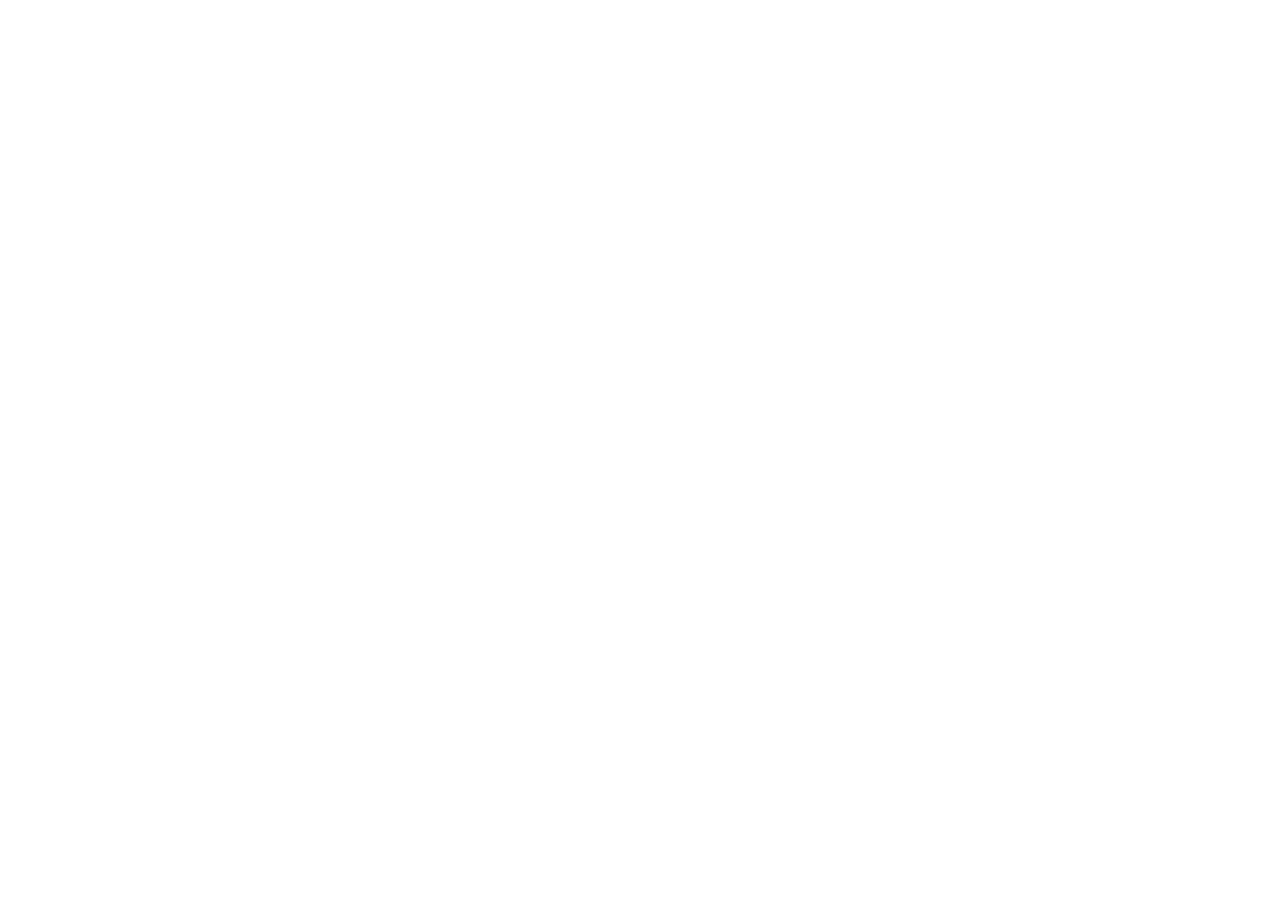
==== index.html @ 81bd6c5b "stuff in the files now waow" ====
<html lang="en">
  <head>
    <meta charset="UTF-8" />
    <link rel="stylesheet" href="style.css" />
    <meta name="viewport" content="width=device-width, initial-scale=1.0" />
    <title></title>
  </head>
  <body>
  </body>
</html>
---- style.css ----
body,
* {
  font-size: 14px;
  padding: 0;
  margin: 0;
  box-sizing: border-box;
}
h1 {
  font-family: "SinaNovaW01-Regular";
  font-size: 22px;
}
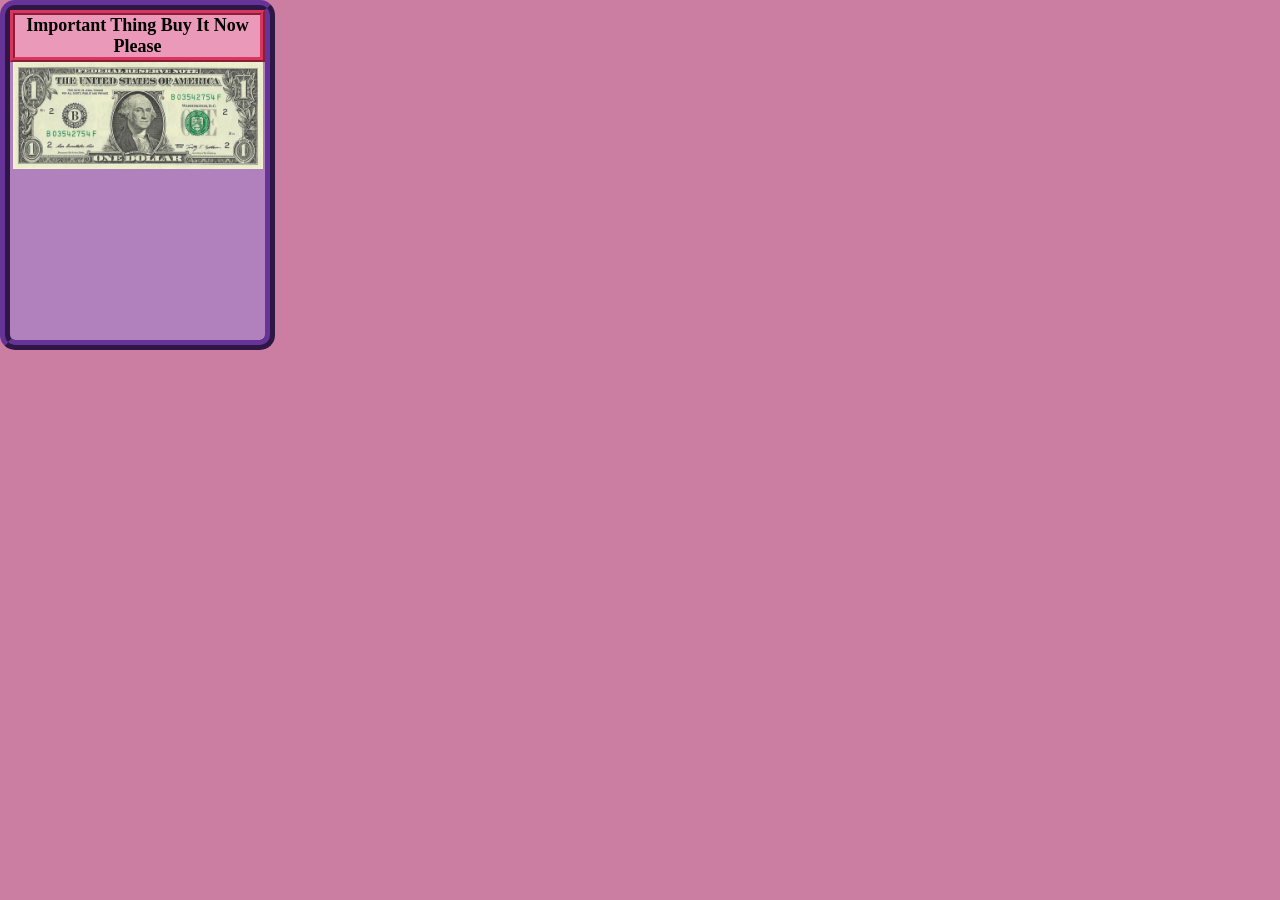
==== commit 3e1ad214: "hwo do you make an img fit in another object and not the whole page :(" ====
--- a/index.html
+++ b/index.html
@@ -6,5 +6,9 @@
     <title></title>
   </head>
   <body>
+    <div class="card">
+      <h3>Important Thing Buy It Now Please</h3>
+      <img src="mone.jpg" alt="" width="250">
+    </div>
   </body>
 </html>
--- a/style.css
+++ b/style.css
@@ -4,8 +4,34 @@
   padding: 0;
   margin: 0;
   box-sizing: border-box;
+  background-color: rgb(204, 125, 162);
 }
 h1 {
   font-family: "SinaNovaW01-Regular";
   font-size: 22px;
 }
+h3 {
+  font-family: 'SinaNovaW01-Regular';
+  border: 5px ridge rgb(218, 53, 94);
+  font-size: 18px;
+  text-align: center;
+  background-color: rgb(235, 153, 185);
+}
+p {
+  font-family: 'SinaNovaW01-Regular', Arial;
+  font-size: 14px;
+  background-color: rgb(177, 129, 189);
+}
+.card {
+border: 10px ridge rgb(102, 51, 153);
+border-radius: 15px;
+background-color: rgb(177, 129, 189);
+justify-self: center;
+text-align: center;
+width: 275px;
+height: 350px;
+margin-bottom: 75px;
+}
+img {
+  object-fit: contain;
+}
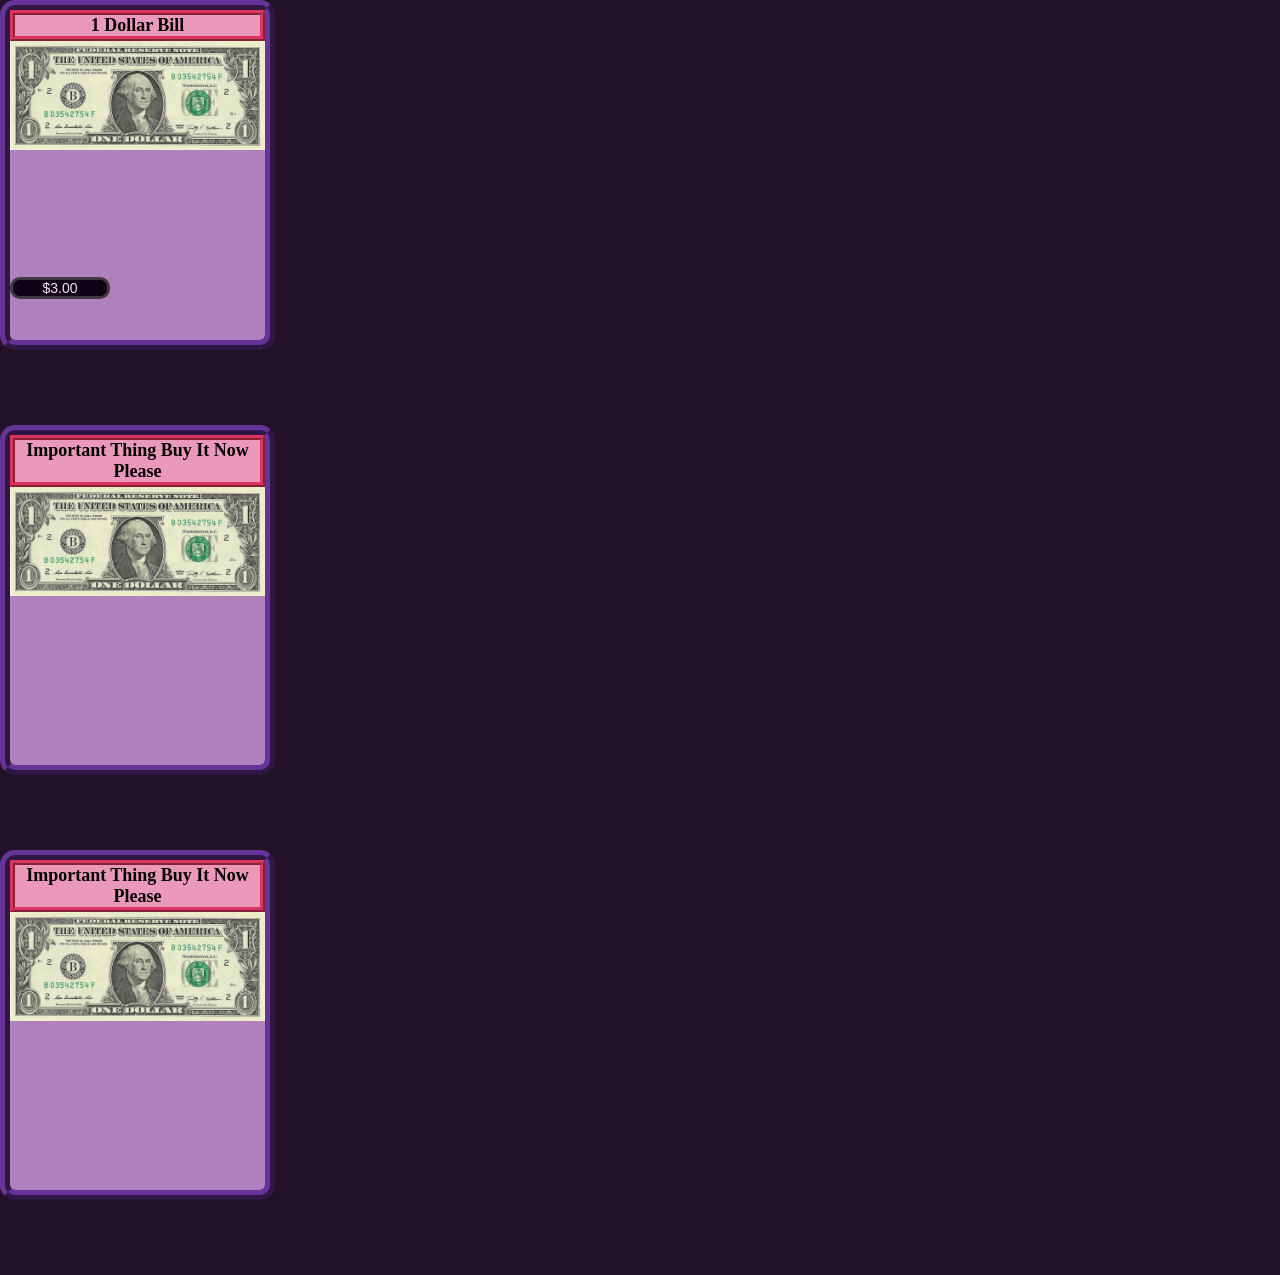
==== commit dd0e02fa: "aaa" ====
--- a/index.html
+++ b/index.html
@@ -6,9 +6,21 @@
     <title></title>
   </head>
   <body>
-    <div class="card">
-      <h3>Important Thing Buy It Now Please</h3>
-      <img src="mone.jpg" alt="" width="250">
+    <div class="container">
+      <div class="card">
+        <h3>1 Dollar Bill</h3>
+        <img class="card-img" src="mone.jpg" alt="" />
+        <div class="card-price">$3.00</div>
+      </div>
+      <div class="card">
+        <h3>Important Thing Buy It Now Please</h3>
+        <img class="card-img" src="mone.jpg" alt="" />
+        <p></p>
+      </div>
+      <div class="card">
+        <h3>Important Thing Buy It Now Please</h3>
+        <img class="card-img" src="mone.jpg" alt="" />
+      </div>
     </div>
   </body>
 </html>
--- a/style.css
+++ b/style.css
@@ -4,7 +4,7 @@
   padding: 0;
   margin: 0;
   box-sizing: border-box;
-  background-color: rgb(204, 125, 162);
+  background-color: rgb(34, 18, 39);
 }
 h1 {
   font-family: "SinaNovaW01-Regular";
@@ -26,12 +26,30 @@
 border: 10px ridge rgb(102, 51, 153);
 border-radius: 15px;
 background-color: rgb(177, 129, 189);
-justify-self: center;
 text-align: center;
 width: 275px;
 height: 350px;
 margin-bottom: 75px;
 }
-img {
-  object-fit: contain;
+.card-price{
+  justify-self: center;
+  font-family: 'SinaNovaW01-Regular', Arial;
+  font-size: 14px;
+  background-color: rgb(15, 1, 19);
+  color: rgb(253, 226, 255);
+  width: 100px;
+  border: solid rgb(65, 56, 68);
+  border-radius: 10px;
+  margin-top: 50%;
+}
+.container{
+  display: flex;
+  flex-direction: column;
+  flex-wrap: wrap;
+  justify-content: space-around;
+}
+.card-img {
+  max-width: 100%;
+  max-height: 100%;
+  object-fit: cover;
 }
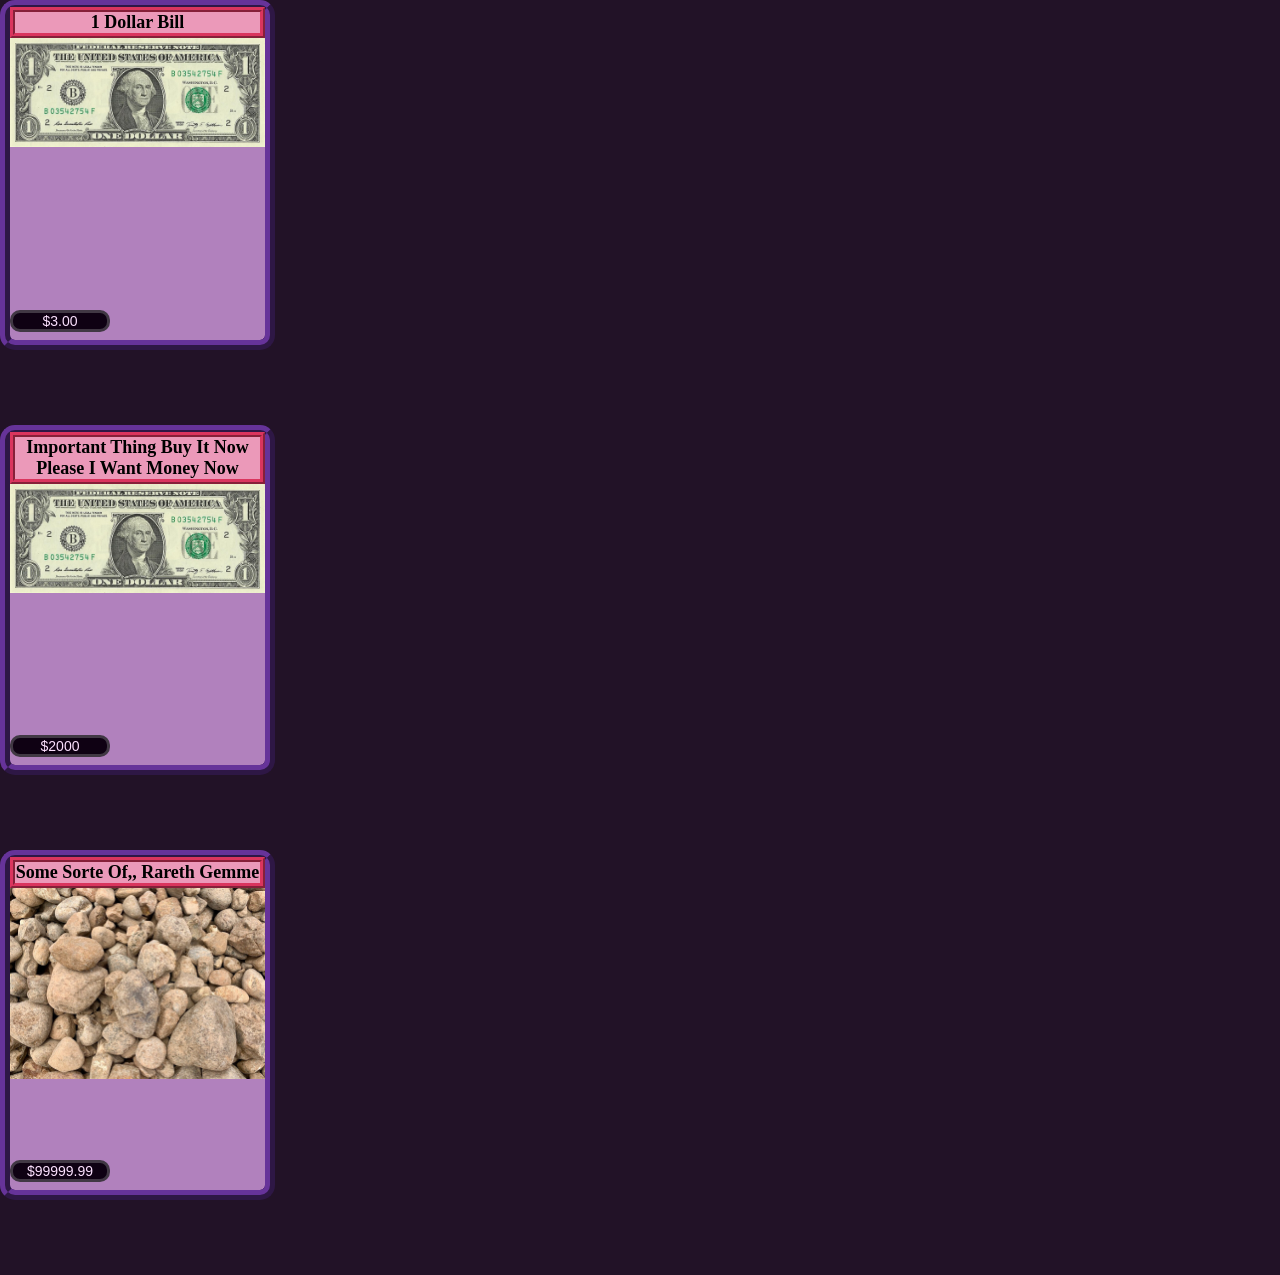
==== commit 7a858467: "yay i put the price on the bottom im so sigma" ====
--- a/index.html
+++ b/index.html
@@ -8,18 +8,26 @@
   <body>
     <div class="container">
       <div class="card">
+        <a href="url">
+        <div class="card-price">$3.00</div>
+        </a>
         <h3>1 Dollar Bill</h3>
         <img class="card-img" src="mone.jpg" alt="" />
-        <div class="card-price">$3.00</div>
       </div>
       <div class="card">
-        <h3>Important Thing Buy It Now Please</h3>
+        <a href="url">
+        <div class="card-price">$2000</div>
+        </a>
+        <h3>Important Thing Buy It Now Please I Want Money Now</h3>
         <img class="card-img" src="mone.jpg" alt="" />
         <p></p>
       </div>
       <div class="card">
-        <h3>Important Thing Buy It Now Please</h3>
-        <img class="card-img" src="mone.jpg" alt="" />
+        <a href="url">
+        <div class="card-price">$99999.99</div>
+        </a>
+        <h3>Some Sorte Of,, Rareth Gemme</h3>
+        <img class="card-img" src="rcokandroller.jpeg" alt="" />
       </div>
     </div>
   </body>
--- a/style.css
+++ b/style.css
@@ -16,6 +16,8 @@
   font-size: 18px;
   text-align: center;
   background-color: rgb(235, 153, 185);
+  position: relative;
+  bottom: 25px
 }
 p {
   font-family: 'SinaNovaW01-Regular', Arial;
@@ -40,7 +42,11 @@
   width: 100px;
   border: solid rgb(65, 56, 68);
   border-radius: 10px;
-  margin-top: 50%;
+  position: relative;
+  top: 300px;
+}
+a{
+  text-decoration: none;
 }
 .container{
   display: flex;
@@ -52,4 +58,6 @@
   max-width: 100%;
   max-height: 100%;
   object-fit: cover;
+  position: relative;
+  bottom: 25px
 }
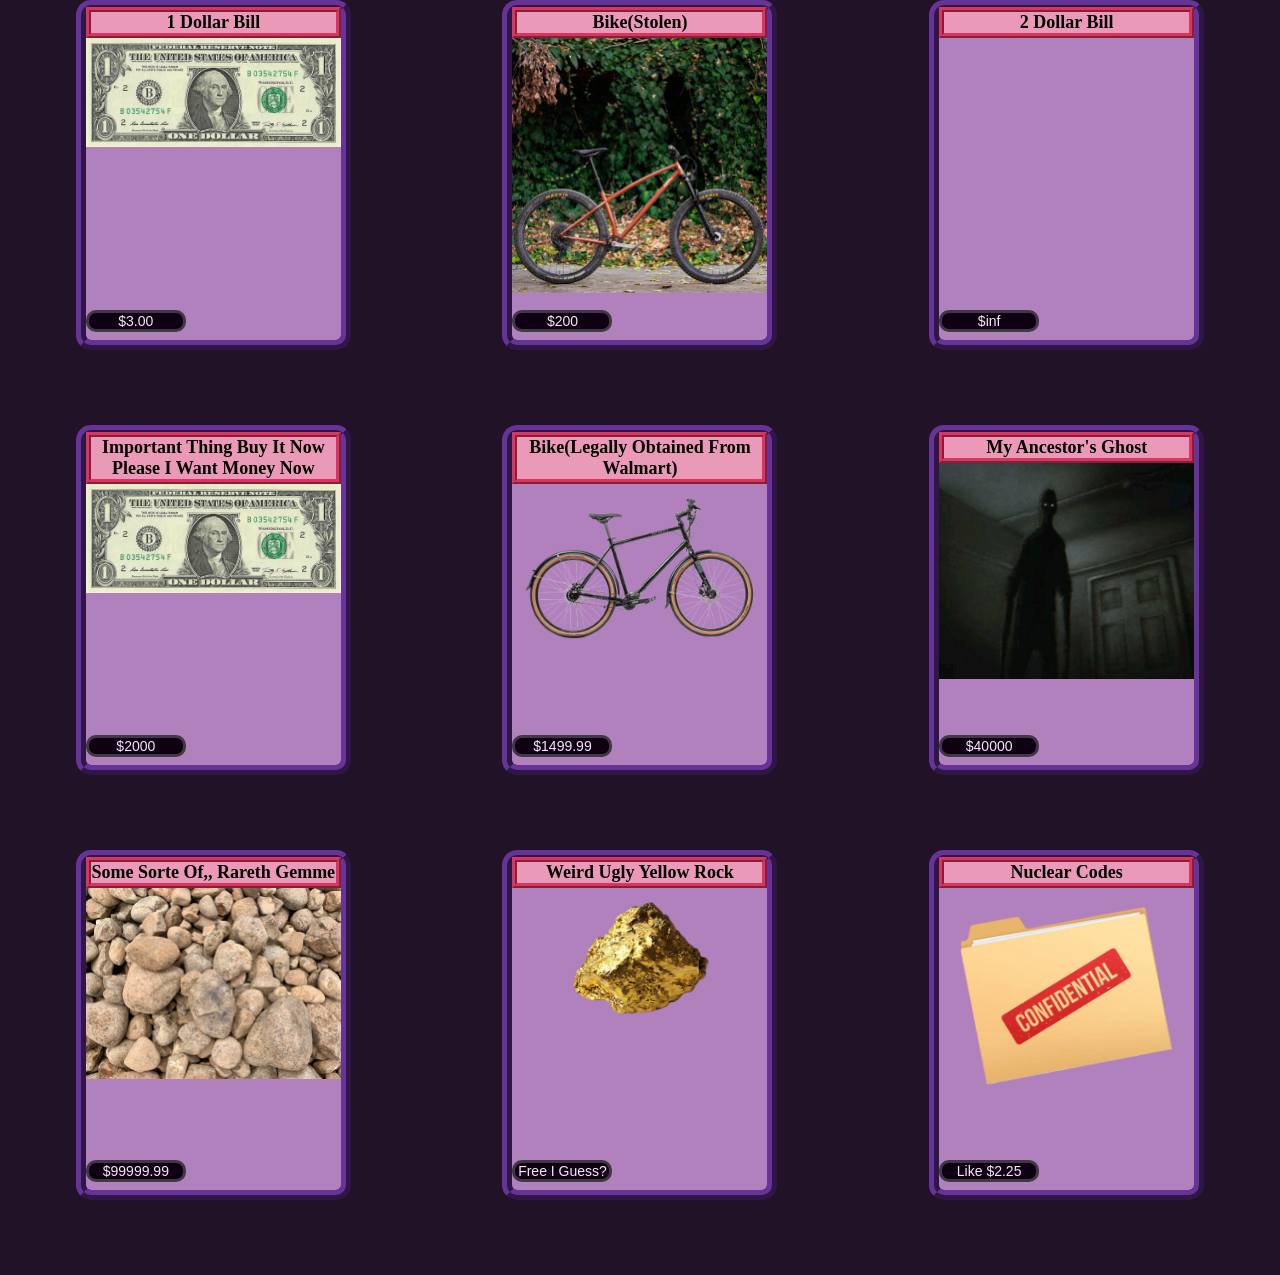
==== commit 1dc8201d: "so many images" ====
--- a/index.html
+++ b/index.html
@@ -6,6 +6,7 @@
     <title></title>
   </head>
   <body>
+    <div class="containertainer">
     <div class="container">
       <div class="card">
         <a href="url">
@@ -30,5 +31,54 @@
         <img class="card-img" src="rcokandroller.jpeg" alt="" />
       </div>
     </div>
+    <div class="container">
+      <div class="card">
+        <a href="url">
+        <div class="card-price">$200</div>
+        </a>
+        <h3>Bike(Stolen)</h3>
+        <img class="card-img" src="bike.webp" alt="" />
+      </div>
+      <div class="card">
+        <a href="url">
+        <div class="card-price">$1499.99</div>
+        </a>
+        <h3>Bike(Legally Obtained From Walmart)</h3>
+        <img class="card-img" src="bikelegal.png" alt="" />
+        <p></p>
+      </div>
+      <div class="card">
+        <a href="url">
+        <div class="card-price">Free I Guess?</div>
+        </a>
+        <h3>Weird Ugly Yellow Rock</h3>
+        <img class="card-img" src="yuck.png" alt="" />
+      </div>
+    </div>
+    <div class="container">
+      <div class="card">
+        <a href="url">
+        <div class="card-price">$inf</div>
+        </a>
+        <h3>2 Dollar Bill</h3>
+        <img class="card-img" src="lifesavings.jpg" alt="" />
+      </div>
+      <div class="card">
+        <a href="url">
+        <div class="card-price">$40000</div>
+        </a>
+        <h3>My Ancestor's Ghost</h3>
+        <img class="card-img" src="ghtsott sgost.jpg" alt="" />
+        <p></p>
+      </div>
+      <div class="card">
+        <a href="url">
+        <div class="card-price">Like $2.25</div>
+        </a>
+        <h3>Nuclear Codes</h3>
+        <img class="card-img" src="file.png" alt="" />
+      </div>
+    </div>
+    </div>
   </body>
 </html>
--- a/style.css
+++ b/style.css
@@ -54,7 +54,14 @@
   flex-wrap: wrap;
   justify-content: space-around;
 }
+.containertainer{
+  display: flex;
+  flex-direction: row;
+  flex-wrap: wrap;
+  justify-content: space-around;
+}
 .card-img {
+  background-color: rgb(177, 129, 189);
   max-width: 100%;
   max-height: 100%;
   object-fit: cover;
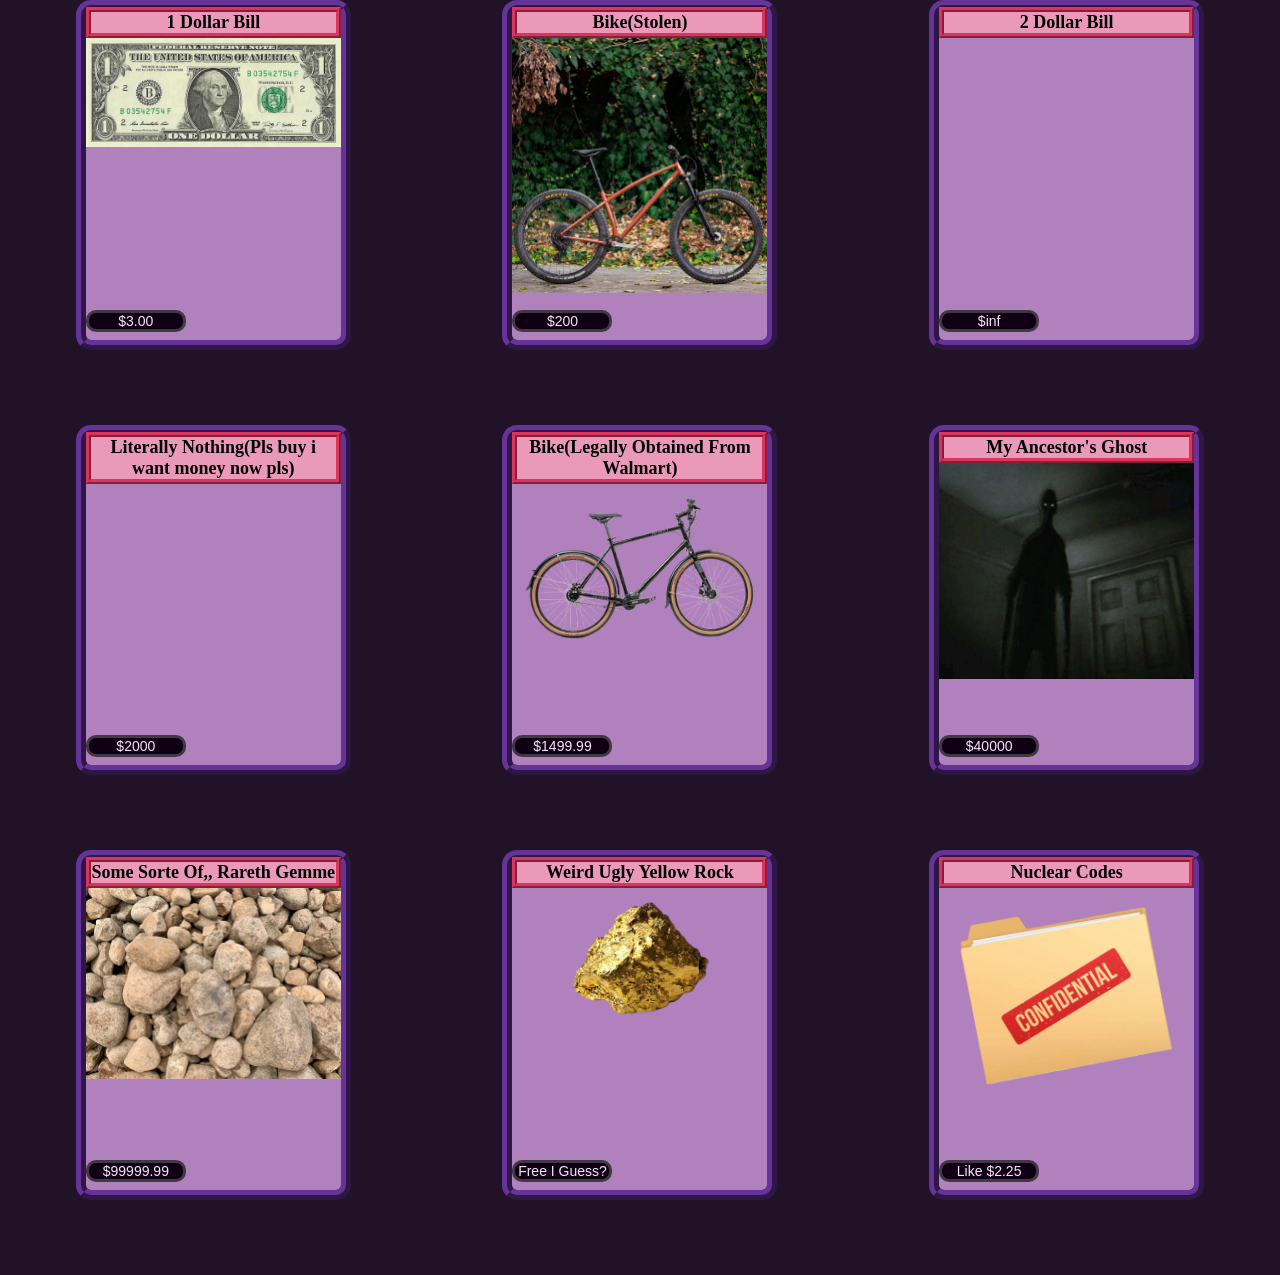
==== commit 1614330a: "links yay" ====
--- a/index.html
+++ b/index.html
@@ -9,22 +9,20 @@
     <div class="containertainer">
     <div class="container">
       <div class="card">
-        <a href="url">
+        <a href="https://www.google.com/search?q=how+to+pick+up+a+blue+chair&rlz=1C1GCEA_enUS1179US1179&oq=how+to+pick+up+a+blue+chair&gs_lcrp=EgZjaHJvbWUyCQgAEEUYORiABDIHCAEQABiABDIHCAIQABiABDIICAMQABgWGB4yBwgEEAAY7wUyBwgFEAAY7wUyBwgGEAAY7wXSAQkyNDc4MmowajeoAgCwAgA&sourceid=chrome&ie=UTF-8">
         <div class="card-price">$3.00</div>
         </a>
         <h3>1 Dollar Bill</h3>
         <img class="card-img" src="mone.jpg" alt="" />
       </div>
       <div class="card">
-        <a href="url">
+        <a href="https://www.google.com/search?q=how+to+pick+up+a+blue+chair&rlz=1C1GCEA_enUS1179US1179&oq=how+to+pick+up+a+blue+chair&gs_lcrp=EgZjaHJvbWUyCQgAEEUYORiABDIHCAEQABiABDIHCAIQABiABDIICAMQABgWGB4yBwgEEAAY7wUyBwgFEAAY7wUyBwgGEAAY7wXSAQkyNDc4MmowajeoAgCwAgA&sourceid=chrome&ie=UTF-8">
         <div class="card-price">$2000</div>
         </a>
-        <h3>Important Thing Buy It Now Please I Want Money Now</h3>
-        <img class="card-img" src="mone.jpg" alt="" />
-        <p></p>
+        <h3>Literally Nothing(Pls buy i want money now pls)</h3>
       </div>
       <div class="card">
-        <a href="url">
+        <a href="https://www.google.com/search?q=how+to+pick+up+a+blue+chair&rlz=1C1GCEA_enUS1179US1179&oq=how+to+pick+up+a+blue+chair&gs_lcrp=EgZjaHJvbWUyCQgAEEUYORiABDIHCAEQABiABDIHCAIQABiABDIICAMQABgWGB4yBwgEEAAY7wUyBwgFEAAY7wUyBwgGEAAY7wXSAQkyNDc4MmowajeoAgCwAgA&sourceid=chrome&ie=UTF-8">
         <div class="card-price">$99999.99</div>
         </a>
         <h3>Some Sorte Of,, Rareth Gemme</h3>
@@ -33,14 +31,14 @@
     </div>
     <div class="container">
       <div class="card">
-        <a href="url">
+        <a href="https://www.google.com/search?q=how+to+pick+up+a+blue+chair&rlz=1C1GCEA_enUS1179US1179&oq=how+to+pick+up+a+blue+chair&gs_lcrp=EgZjaHJvbWUyCQgAEEUYORiABDIHCAEQABiABDIHCAIQABiABDIICAMQABgWGB4yBwgEEAAY7wUyBwgFEAAY7wUyBwgGEAAY7wXSAQkyNDc4MmowajeoAgCwAgA&sourceid=chrome&ie=UTF-8">
         <div class="card-price">$200</div>
         </a>
         <h3>Bike(Stolen)</h3>
         <img class="card-img" src="bike.webp" alt="" />
       </div>
       <div class="card">
-        <a href="url">
+        <a href="https://www.google.com/search?q=how+to+pick+up+a+blue+chair&rlz=1C1GCEA_enUS1179US1179&oq=how+to+pick+up+a+blue+chair&gs_lcrp=EgZjaHJvbWUyCQgAEEUYORiABDIHCAEQABiABDIHCAIQABiABDIICAMQABgWGB4yBwgEEAAY7wUyBwgFEAAY7wUyBwgGEAAY7wXSAQkyNDc4MmowajeoAgCwAgA&sourceid=chrome&ie=UTF-8">
         <div class="card-price">$1499.99</div>
         </a>
         <h3>Bike(Legally Obtained From Walmart)</h3>
@@ -48,7 +46,7 @@
         <p></p>
       </div>
       <div class="card">
-        <a href="url">
+        <a href="https://www.google.com/search?q=how+to+pick+up+a+blue+chair&rlz=1C1GCEA_enUS1179US1179&oq=how+to+pick+up+a+blue+chair&gs_lcrp=EgZjaHJvbWUyCQgAEEUYORiABDIHCAEQABiABDIHCAIQABiABDIICAMQABgWGB4yBwgEEAAY7wUyBwgFEAAY7wUyBwgGEAAY7wXSAQkyNDc4MmowajeoAgCwAgA&sourceid=chrome&ie=UTF-8">
         <div class="card-price">Free I Guess?</div>
         </a>
         <h3>Weird Ugly Yellow Rock</h3>
@@ -57,14 +55,14 @@
     </div>
     <div class="container">
       <div class="card">
-        <a href="url">
+        <a href="https://www.google.com/search?q=how+to+pick+up+a+blue+chair&rlz=1C1GCEA_enUS1179US1179&oq=how+to+pick+up+a+blue+chair&gs_lcrp=EgZjaHJvbWUyCQgAEEUYORiABDIHCAEQABiABDIHCAIQABiABDIICAMQABgWGB4yBwgEEAAY7wUyBwgFEAAY7wUyBwgGEAAY7wXSAQkyNDc4MmowajeoAgCwAgA&sourceid=chrome&ie=UTF-8">
         <div class="card-price">$inf</div>
         </a>
         <h3>2 Dollar Bill</h3>
         <img class="card-img" src="lifesavings.jpg" alt="" />
       </div>
       <div class="card">
-        <a href="url">
+        <a href="https://www.google.com/search?q=how+to+pick+up+a+blue+chair&rlz=1C1GCEA_enUS1179US1179&oq=how+to+pick+up+a+blue+chair&gs_lcrp=EgZjaHJvbWUyCQgAEEUYORiABDIHCAEQABiABDIHCAIQABiABDIICAMQABgWGB4yBwgEEAAY7wUyBwgFEAAY7wUyBwgGEAAY7wXSAQkyNDc4MmowajeoAgCwAgA&sourceid=chrome&ie=UTF-8">
         <div class="card-price">$40000</div>
         </a>
         <h3>My Ancestor's Ghost</h3>
@@ -72,7 +70,7 @@
         <p></p>
       </div>
       <div class="card">
-        <a href="url">
+        <a href="https://www.google.com/search?q=how+to+pick+up+a+blue+chair&rlz=1C1GCEA_enUS1179US1179&oq=how+to+pick+up+a+blue+chair&gs_lcrp=EgZjaHJvbWUyCQgAEEUYORiABDIHCAEQABiABDIHCAIQABiABDIICAMQABgWGB4yBwgEEAAY7wUyBwgFEAAY7wUyBwgGEAAY7wXSAQkyNDc4MmowajeoAgCwAgA&sourceid=chrome&ie=UTF-8">
         <div class="card-price">Like $2.25</div>
         </a>
         <h3>Nuclear Codes</h3>
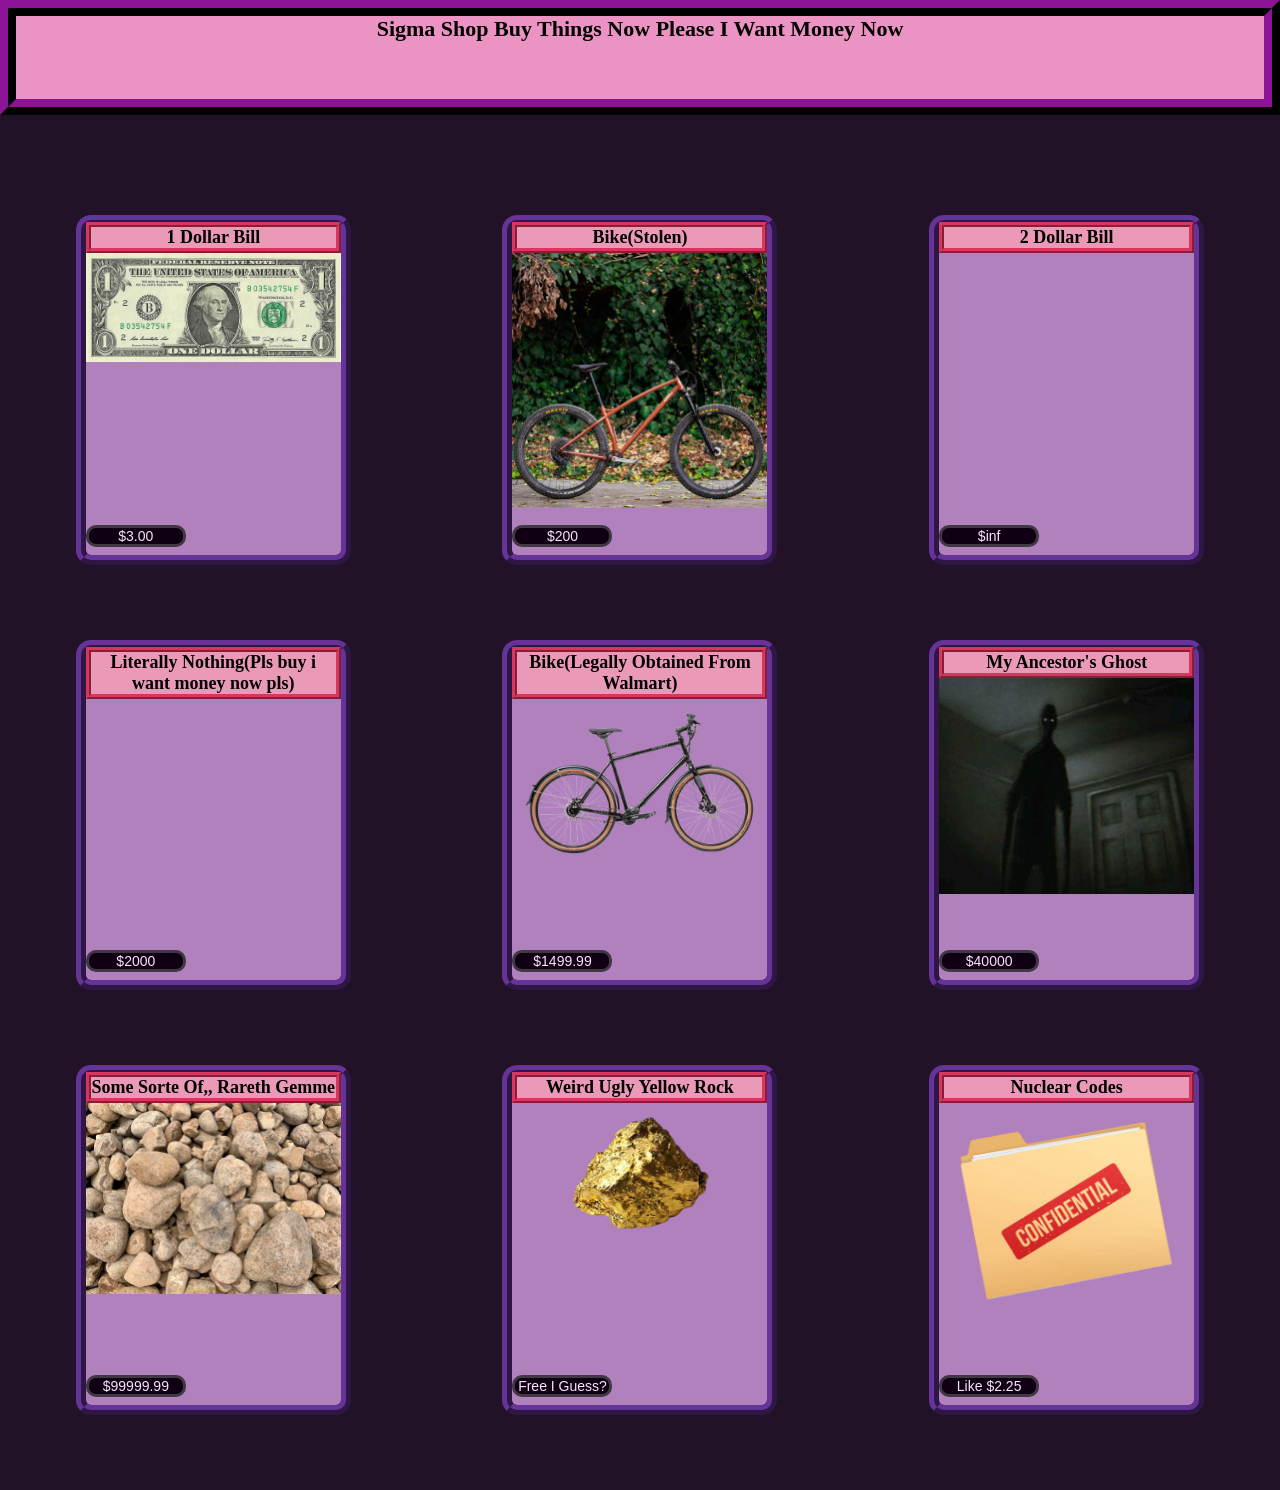
==== commit 2249dfa3: "and a header too" ====
--- a/index.html
+++ b/index.html
@@ -6,6 +6,7 @@
     <title></title>
   </head>
   <body>
+    <h1>Sigma Shop Buy Things Now Please I Want Money Now</h1>
     <div class="containertainer">
     <div class="container">
       <div class="card">
--- a/style.css
+++ b/style.css
@@ -45,6 +45,18 @@
   position: relative;
   top: 300px;
 }
+h1 {
+  background-color: rgb(235, 148, 196);
+  border: 16px ridge rgb(61, 9, 66);
+  color: rgb(0, 0, 0);
+  font-family: 'SinaNovaW01-Regular';
+  font-size: 22px;
+  text-align: center;
+  width: 100%;
+  margin-bottom: 100px;
+  height: 115px;
+  text-justify: center;
+}
 a{
   text-decoration: none;
 }
